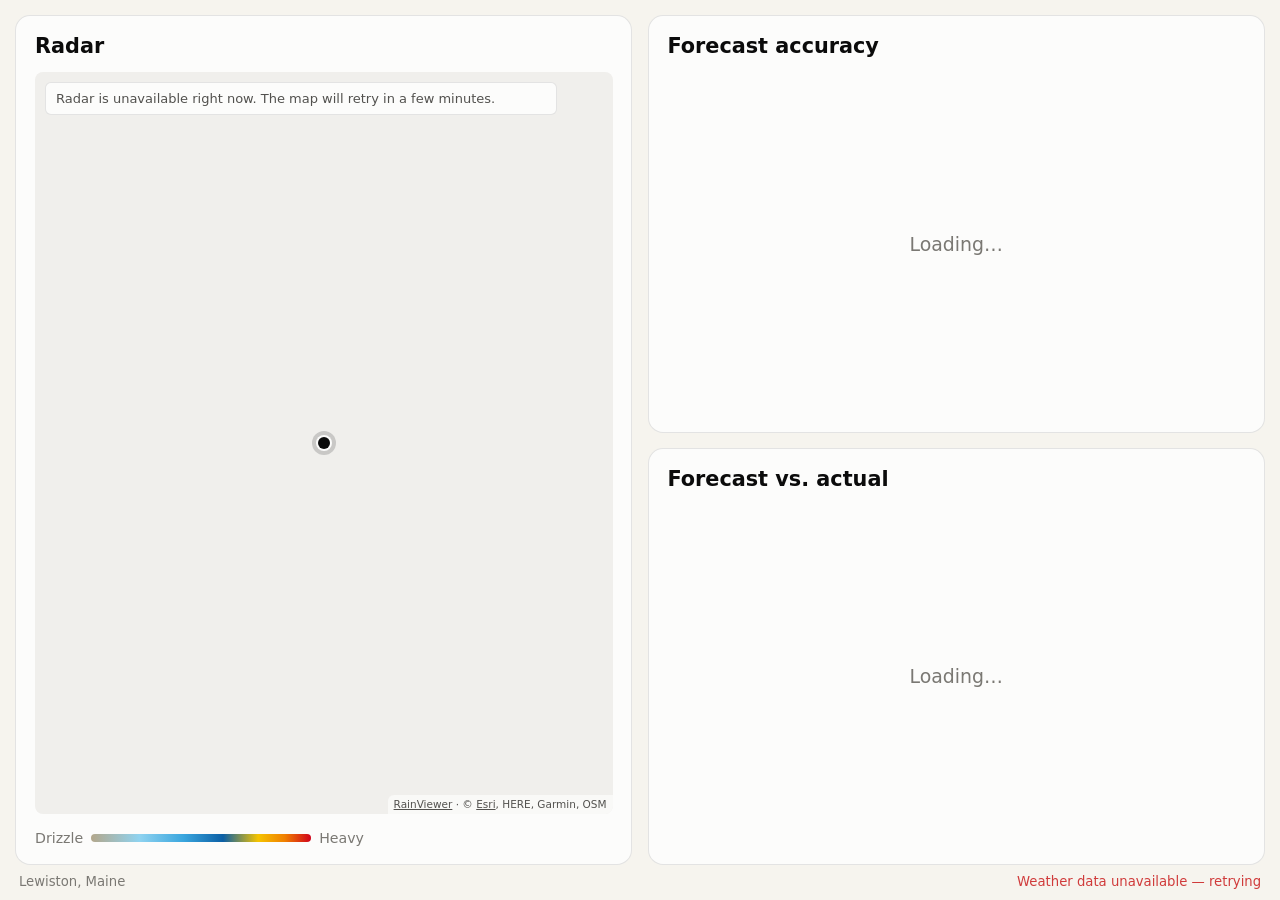
==== display.html @ 578a4329 "Publish site 2026-09-27 01:45" ====
<!doctype html>
<html lang="en">
<head>
  <meta charset="utf-8">
  <meta name="viewport" content="width=device-width, initial-scale=1">
  <title>Almanac Ledger Display</title>
  <!-- Same policy as the main app: scripts only from this site; data and images only from the weather, radar and map services. -->
  <meta http-equiv="Content-Security-Policy" content="default-src 'none'; script-src 'self'; style-src 'self' 'unsafe-inline'; img-src 'self' data: https://*.rainviewer.com https://services.arcgisonline.com; connect-src 'self' https://*.open-meteo.com https://api.rainviewer.com; manifest-src 'self'; worker-src 'self'; base-uri 'none'; form-action 'none'; object-src 'none'">
  <link rel="icon" type="image/png" href="icons/favicon-32.png">
  <link rel="stylesheet" href="css/styles.css">
  <link rel="stylesheet" href="css/display.css">
</head>
<body class="display">
  <!-- Wall-display view for DAKboard (Website/iframe block) and similar. Configured entirely by URL:
       display.html?lat=44.10&lon=-70.21&name=Lewiston&panels=radar,accuracy,actual&theme=auto&lead=1&days=30&zoom=6
       See README "DAKboard display" for every option. -->
  <main id="board" class="board"></main>
  <footer class="board-foot"><span id="d-place"></span><span id="d-status"></span></footer>
  <div id="tooltip" class="tooltip" hidden></div>

  <script src="js/dates.js"></script>
  <script src="js/weather.js"></script>
  <script src="js/scoring.js"></script>
  <script src="js/chart.js"></script>
  <script src="js/radar.js"></script>
  <script src="js/verify.js"></script>
  <script src="js/display.js"></script>
</body>
</html>
---- css/styles.css ----
:root {
  color-scheme: light;
  --page: #f6f4ee;
  --surface: #fcfcfb;
  --text-1: #0b0b0b;
  --text-2: #52514e;
  --muted: #7a7873;
  --grid: #e1e0d9;
  --axis: #c3c2b7;
  --border: rgba(11, 11, 11, 0.10);
  --accent: #2f5d3a;
  --s1: #2a78d6; /* Farmers' Almanac */
  --s2: #eb6834; /* My call */
  --s3: #1baf7a; /* Folklore */
  --s4: #eda100; /* Model */
  --warm: #e34948;
  --cool: #2a78d6;
  --wet: #199e70;
  --dry: #c98500;
  --good: #006300;
  --bad: #d03b3b;
  --neutral: #f0efec;
}
@media (prefers-color-scheme: dark) {
  :root:not([data-theme="light"]) {
    color-scheme: dark;
    --page: #0d0d0d;
    --surface: #1a1a19;
    --text-1: #ffffff;
    --text-2: #c3c2b7;
    --muted: #898781;
    --grid: #2c2c2a;
    --axis: #383835;
    --border: rgba(255, 255, 255, 0.10);
    --accent: #7fbf8c;
    --s1: #3987e5;
    --s2: #d95926;
    --s3: #199e70;
    --s4: #c98500;
    --warm: #e66767;
    --cool: #3987e5;
    --wet: #199e70;
    --dry: #c98500;
    --good: #0ca30c;
    --bad: #e66767;
    --neutral: #383835;
  }
}
:root[data-theme="dark"] {
  color-scheme: dark;
  --page: #0d0d0d;
  --surface: #1a1a19;
  --text-1: #ffffff;
  --text-2: #c3c2b7;
  --muted: #898781;
  --grid: #2c2c2a;
  --axis: #383835;
  --border: rgba(255, 255, 255, 0.10);
  --accent: #7fbf8c;
  --s1: #3987e5;
  --s2: #d95926;
  --s3: #199e70;
  --s4: #c98500;
  --warm: #e66767;
  --cool: #3987e5;
  --wet: #199e70;
  --dry: #c98500;
  --good: #0ca30c;
  --bad: #e66767;
  --neutral: #383835;
}

* { box-sizing: border-box; }
body {
  margin: 0;
  background: var(--page);
  color: var(--text-1);
  font: 15px/1.5 system-ui, -apple-system, "Segoe UI", sans-serif;
}
a { color: var(--accent); }
h1, h2, h3 { margin: 0; }
h1 { font-family: Georgia, "Times New Roman", serif; font-size: 30px; letter-spacing: -0.01em; }
h2 { font-size: 16px; }
h3 { font-size: 14px; }
.muted { color: var(--muted); }
.small { font-size: 13px; }
.fine { color: var(--muted); font-size: 12.5px; margin: 12px 0 0; }
.nowrap { white-space: nowrap; }

/* Header */
.top {
  display: flex; flex-wrap: wrap; gap: 16px; align-items: flex-end; justify-content: space-between;
  max-width: 1180px; margin: 0 auto; padding: 28px 16px 12px;
  border-bottom: 1px solid var(--border);
}
.tagline { margin: 2px 0 0; color: var(--text-2); font-style: italic; font-family: Georgia, serif; }
.loc { position: relative; display: flex; gap: 8px; flex: 0 1 380px; }
.loc input { flex: 1; min-width: 0; }
.loc-results {
  position: absolute; top: calc(100% + 4px); left: 0; right: 0; z-index: 10;
  list-style: none; margin: 0; padding: 4px;
  background: var(--surface); border: 1px solid var(--border); border-radius: 8px;
  box-shadow: 0 8px 24px rgba(0, 0, 0, 0.12);
}
.loc-results li { padding: 0; }
.loc-results li.muted { padding: 6px 10px; }
.loc-results button { width: 100%; text-align: left; background: none; color: var(--text-1); border: 0; padding: 6px 10px; }
.loc-results button:hover { background: var(--neutral); }

/* Controls */
input, select, button { font: inherit; color: inherit; }
input, select {
  padding: 7px 10px; border-radius: 6px;
  border: 1px solid var(--axis); background: var(--surface); width: 100%;
}
button {
  padding: 7px 14px; border-radius: 6px; border: 1px solid var(--accent);
  background: var(--accent); color: var(--surface); cursor: pointer; font-weight: 600;
}
button.ghost { background: transparent; color: var(--accent); }
button.small { padding: 4px 10px; font-size: 13px; }
button.danger { border-color: var(--bad); color: var(--bad); }
button.icon { background: none; border: 0; color: var(--muted); font-size: 18px; line-height: 1; padding: 2px 6px; }
button.icon:hover { color: var(--bad); }
button:focus-visible, input:focus-visible, select:focus-visible { outline: 2px solid var(--accent); outline-offset: 2px; }

.status { max-width: 1180px; margin: 0 auto; padding: 8px 16px 0; min-height: 30px; color: var(--text-2); font-size: 14px; }
.status.error { color: var(--bad); }

/* Layout */
.grid {
  max-width: 1180px; margin: 0 auto; padding: 8px 16px 24px;
  display: grid; grid-template-columns: repeat(2, minmax(0, 1fr)); gap: 16px;
}
.span-2 { grid-column: span 2; }
.card {
  background: var(--surface); border: 1px solid var(--border); border-radius: 12px; padding: 18px;
  min-width: 0;
}
.card > h2, .card-head { margin-bottom: 12px; }
.card-head { display: flex; flex-wrap: wrap; gap: 8px; justify-content: space-between; align-items: baseline; }
.head-actions { display: flex; flex-wrap: wrap; gap: 8px; }

/* Chart */
.legend { display: flex; flex-wrap: wrap; gap: 6px 16px; font-size: 13px; color: var(--text-2); margin-bottom: 6px; }
.key { display: inline-flex; align-items: center; gap: 6px; }
.chart { width: 100%; }
.chart svg { display: block; width: 100%; height: auto; }
.chart .grid { stroke: var(--grid); stroke-width: 1; }
.chart .tick { fill: var(--muted); font-size: 11px; font-variant-numeric: tabular-nums; }
.chart .end-label { fill: var(--text-2); font-size: 12px; font-weight: 600; }
.chart .cross { stroke: var(--axis); stroke-width: 1; }
.chart .dot { stroke: var(--surface); stroke-width: 2; }
.tooltip {
  position: fixed; z-index: 20; pointer-events: none;
  background: var(--surface); color: var(--text-1); border: 1px solid var(--border); border-radius: 8px;
  padding: 8px 10px; font-size: 13px; box-shadow: 0 6px 20px rgba(0, 0, 0, 0.15); min-width: 180px;
}

/* Radar */
.radar-map {
  position: relative; height: 340px; overflow: hidden; border-radius: 8px;
  background: var(--neutral); cursor: grab; touch-action: none; user-select: none;
}
.radar-map.dragging { cursor: grabbing; }
.radar-pane, .radar-layer { position: absolute; inset: 0; }
.radar-layer img { position: absolute; width: 256px; height: 256px; max-width: none; }
.radar-frame { opacity: 0; }
.radar-frame.on { opacity: 0.8; }
.radar-pin {
  position: absolute; width: 12px; height: 12px; margin: -6px 0 0 -6px; border-radius: 50%;
  background: var(--text-1); box-shadow: 0 0 0 2px var(--surface), 0 0 0 6px rgba(127, 127, 127, 0.35);
}
.radar-zoom { position: absolute; top: 10px; right: 10px; display: flex; flex-direction: column; gap: 4px; }
.radar-zoom button {
  width: 32px; height: 32px; padding: 0; font-size: 17px; line-height: 1;
  background: var(--surface); color: var(--text-1); border: 1px solid var(--border);
  box-shadow: 0 1px 4px rgba(0, 0, 0, 0.2);
}
.radar-attrib {
  position: absolute; right: 0; bottom: 0; padding: 2px 6px; font-size: 10.5px; white-space: nowrap;
  background: color-mix(in srgb, var(--surface) 80%, transparent); color: var(--text-2); border-top-left-radius: 6px;
}
.radar-attrib a { color: inherit; }
.radar-note {
  position: absolute; left: 10px; right: 56px; top: 10px; margin: 0; padding: 6px 10px; font-size: 13px;
  background: var(--surface); color: var(--text-2); border-radius: 6px; border: 1px solid var(--border);
}
.radar-bar { display: flex; align-items: center; gap: 10px; margin-top: 10px; }
.radar-bar input[type=range] { flex: 1; padding: 0; border: 0; background: none; accent-color: var(--accent); }
.radar-play { width: 40px; flex: none; }
.radar-time { flex: none; min-width: 110px; text-align: right; font-variant-numeric: tabular-nums; }
.radar-legend { display: flex; align-items: center; gap: 8px; margin-top: 8px; font-size: 12px; color: var(--muted); }
.radar-legend .ramp {
  flex: 1; max-width: 220px; height: 8px; border-radius: 4px;
  /* Sampled from RainViewer's "Universal Blue" tiles: tan drizzle → blues → yellow → red */
  background: linear-gradient(90deg, #b3a78b, #8fd3f0 22%, #3aa6de 42%, #0b5fa5 60%, #f5c400 76%, #f08000 88%, #d0021b);
}
.radar-map:focus-visible { outline: 2px solid var(--accent); outline-offset: 2px; }

/* Source chips (ledger) */
.src { display: inline-flex; align-items: center; gap: 7px; white-space: nowrap; }
.src i { width: 10px; height: 10px; border-radius: 3px; display: inline-block; flex: none; }

/* Accuracy by lead time */
.lead-row {
  display: grid; grid-template-columns: 96px 1fr 52px; align-items: center; gap: 2px 10px;
  width: 100%; padding: 7px 8px; margin: 0; text-align: left; font-weight: 400;
  background: none; color: var(--text-1); border: 0; border-radius: 6px;
}
.lead-row:hover { background: var(--neutral); }
.lead-row.on { background: var(--neutral); box-shadow: inset 3px 0 0 var(--accent); }
.lead-name { font-size: 13px; white-space: nowrap; }
.lead-bar { position: relative; height: 10px; background: var(--neutral); border-radius: 5px; }
.lead-row.on .lead-bar, .lead-row:hover .lead-bar { background: var(--surface); }
.lead-bar i { position: absolute; left: 0; top: 0; bottom: 0; border-radius: 5px; background: var(--s1); }
.lead-row strong { font-variant-numeric: tabular-nums; text-align: right; }
.lead-row .small { grid-column: 2 / -1; white-space: nowrap; }

/* Forecast vs. actual */
.va-controls { display: flex; flex-wrap: wrap; align-items: center; gap: 10px; }
.va-controls label { display: inline-flex; align-items: center; gap: 6px; }
.va-controls select { width: auto; padding: 4px 8px; }
.seg { display: inline-flex; border: 1px solid var(--axis); border-radius: 6px; overflow: hidden; }
.seg button {
  background: none; color: var(--text-2); border: 0; border-radius: 0; padding: 4px 10px; font-size: 13px; font-weight: 600;
}
.seg button + button { border-left: 1px solid var(--axis); }
.seg button[aria-pressed="true"] { background: var(--accent); color: var(--surface); }
.tiles { display: grid; grid-template-columns: repeat(auto-fit, minmax(118px, 1fr)); gap: 10px; margin-bottom: 14px; }
.tile { display: flex; flex-direction: column; gap: 2px; padding: 10px 12px; border: 1px solid var(--grid); border-radius: 8px; }
.tile-label { font-size: 12px; color: var(--muted); }
.tile-value { font-size: 22px; font-weight: 700; }
.tile-detail { font-size: 12px; color: var(--text-2); }
.sub-head { margin: 18px 0 6px; font-size: 14px; }
table.num td:not(:first-child), table.num th:not(:first-child) { text-align: right; font-variant-numeric: tabular-nums; }
table.num td { padding: 6px 8px; }

/* Ledger */
.table-wrap { overflow-x: auto; }
table { width: 100%; border-collapse: collapse; font-size: 13.5px; }
th { text-align: left; color: var(--muted); font-weight: 600; font-size: 12px; border-bottom: 1px solid var(--axis); padding: 6px 8px; }
td { border-bottom: 1px solid var(--grid); padding: 8px; vertical-align: top; }
.badge { display: inline-block; white-space: nowrap; font-size: 12px; font-weight: 600; padding: 2px 8px; border-radius: 999px; background: var(--neutral); color: var(--text-2); }
.badge.good { color: var(--good); }
.badge.bad { color: var(--bad); }
.badge.part { color: var(--text-1); }
.badge.live { color: var(--accent); }
.empty-note { color: var(--muted); margin: 0; }

/* Footer */
.foot { max-width: 1180px; margin: 0 auto; padding: 0 16px 32px; text-align: center; }
.lore { margin: 0 auto; max-width: 640px; font-family: Georgia, serif; font-style: italic; color: var(--text-2); font-size: 17px; }
.lore cite { font-style: normal; font-size: 13px; color: var(--muted); }

@media (max-width: 760px) {
  .grid { grid-template-columns: minmax(0, 1fr); }
  .span-2 { grid-column: auto; }
  .loc { flex-basis: 100%; }
  h1 { font-size: 26px; }
}

/* DAKboard display setup */
.top-link { align-self: center; margin-left: auto; }
.dialog {
  width: min(560px, calc(100vw - 32px)); padding: 20px 22px; border: 1px solid var(--border); border-radius: 12px;
  background: var(--surface); color: var(--text-1); box-shadow: 0 20px 60px rgba(0, 0, 0, 0.35);
}
.dialog::backdrop { background: rgba(0, 0, 0, 0.45); }
.dialog h2 { margin-bottom: 4px; }
.dd-panels { border: 1px solid var(--grid); border-radius: 8px; padding: 8px 12px 10px; margin: 12px 0; display: flex; flex-wrap: wrap; gap: 6px 18px; }
.dd-panels legend { font-size: 12px; color: var(--muted); padding: 0 4px; }
.dd-panels label { display: inline-flex; align-items: center; gap: 6px; font-size: 14px; }
.dd-panels input { width: auto; }
.dd-grid { display: grid; grid-template-columns: 1fr 1fr; gap: 10px 12px; }
.dd-grid label, .dd-url-label { display: flex; flex-direction: column; gap: 4px; font-size: 13px; color: var(--text-2); }
.dd-url-label { margin-top: 12px; }
.dd-url-label textarea {
  font: 12px/1.4 ui-monospace, Consolas, monospace; resize: none; padding: 8px 10px; border-radius: 6px;
  border: 1px solid var(--axis); background: var(--page); color: var(--text-1); word-break: break-all;
}
.dd-actions { display: flex; gap: 8px; justify-content: flex-end; margin-top: 12px; }
button:disabled { opacity: 0.45; cursor: not-allowed; }
---- css/display.css ----
/* Wall-display view: fills its frame (e.g. a DAKboard Website/iframe block), text scales with frame size. */
html:has(body.display) { height: 100%; font-size: clamp(11px, 2.1vmin, 26px); }
body.display {
  height: 100%; margin: 0; overflow: hidden;
  display: flex; flex-direction: column;
  font-size: 1rem;
}
body.display.transparent { background: transparent; }
body.display.transparent .panel {
  background: rgba(10, 10, 10, 0.55);
  border-color: rgba(255, 255, 255, 0.12);
  text-shadow: 0 1px 2px rgba(0, 0, 0, 0.6);
}

.board {
  flex: 1; min-height: 0;
  display: grid; gap: 0.8rem; padding: 0.8rem 0.8rem 0;
  grid-auto-rows: minmax(0, 1fr);
}
.board[data-count="1"] { grid-template-columns: minmax(0, 1fr); }
.board[data-count="2"] { grid-template-columns: repeat(2, minmax(0, 1fr)); }
.board[data-count="3"] { grid-template-columns: repeat(3, minmax(0, 1fr)); }
.board[data-count="4"] { grid-template-columns: repeat(2, minmax(0, 1fr)); }
/* Three panels led by radar: radar tall on the left, the other two stacked on the right. */
.board.lead-radar { grid-template-columns: repeat(2, minmax(0, 1fr)); grid-template-rows: repeat(2, minmax(0, 1fr)); }
.board.lead-radar .panel:first-child { grid-row: span 2; }
@media (orientation: portrait) {
  .board[data-count], .board.lead-radar { grid-template-columns: minmax(0, 1fr); grid-template-rows: none; }
  .board.lead-radar .panel:first-child { grid-row: auto; }
}

.panel {
  min-height: 0; min-width: 0;
  display: flex; flex-direction: column;
  background: var(--surface); border: 1px solid var(--border); border-radius: 0.8rem;
  padding: 0.8rem 1rem;
}
.panel-title { font-size: 1.1rem; margin: 0 0 0.5rem; white-space: nowrap; overflow: hidden; text-overflow: ellipsis; }
.panel-sub { font-weight: 400; color: var(--muted); font-size: 0.85rem; }
.panel-body { flex: 1; min-height: 0; display: flex; flex-direction: column; }
.panel-wait { color: var(--muted); margin: auto; }

/* Radar, kiosk mode: map fills the panel, no controls, time + key in one slim row. */
.radar-kiosk { flex: 1; min-height: 0; display: flex; flex-direction: column; }
.radar-kiosk .radar-map { flex: 1; height: auto; min-height: 0; cursor: default; }
.radar-kiosk .radar-zoom, .radar-kiosk .radar-play, .radar-kiosk input[type=range] { display: none; }
.radar-kiosk .radar-bar { margin-top: 0.4rem; order: 2; }
.radar-kiosk .radar-time { min-width: 0; text-align: left; font-size: 0.85rem; }
.radar-kiosk .radar-legend { margin-top: 0.3rem; order: 3; font-size: 0.75rem; }

/* Accuracy */
.acc-caption { margin: 0 0 0.5rem; color: var(--text-2); font-size: 0.85rem; }
.d-tiles { display: grid; grid-template-columns: repeat(4, minmax(0, 1fr)); gap: 0.5rem; margin-bottom: 0.7rem; }
.d-tile { display: flex; flex-direction: column; padding: 0.4rem 0.6rem; border: 1px solid var(--grid); border-radius: 0.5rem; min-width: 0; }
.d-tile span { font-size: 0.75rem; color: var(--muted); white-space: nowrap; }
.d-tile strong { font-size: 1.45rem; }
.d-leads { flex: 1; min-height: 0; display: flex; flex-direction: column; justify-content: space-evenly; }
.d-lead { display: grid; grid-template-columns: 2.2rem 1fr 3.4rem; align-items: center; gap: 0.6rem; font-size: 0.85rem; }
.d-lead b { text-align: right; font-variant-numeric: tabular-nums; }
.d-lead.on span:first-child, .d-lead.on b { color: var(--text-1); font-weight: 700; }
.d-lead .lead-bar { height: 0.55rem; }

/* Charts fill the rest of the panel */
.d-legend { font-size: 0.75rem; margin-bottom: 0.2rem; gap: 0.2rem 0.9rem; }
.d-chart { flex: 1; min-height: 0; }
.d-chart .tick { font-size: 0.7rem; }
.d-chart .end-label { font-size: 0.8rem; }

.board-foot {
  display: flex; justify-content: space-between; gap: 1rem;
  padding: 0.35rem 1rem 0.45rem; font-size: 0.7rem; color: var(--muted);
}
.board-foot .warn { color: var(--bad); }
body.display.transparent .board-foot { color: #fff; text-shadow: 0 1px 3px rgba(0, 0, 0, 0.85); }
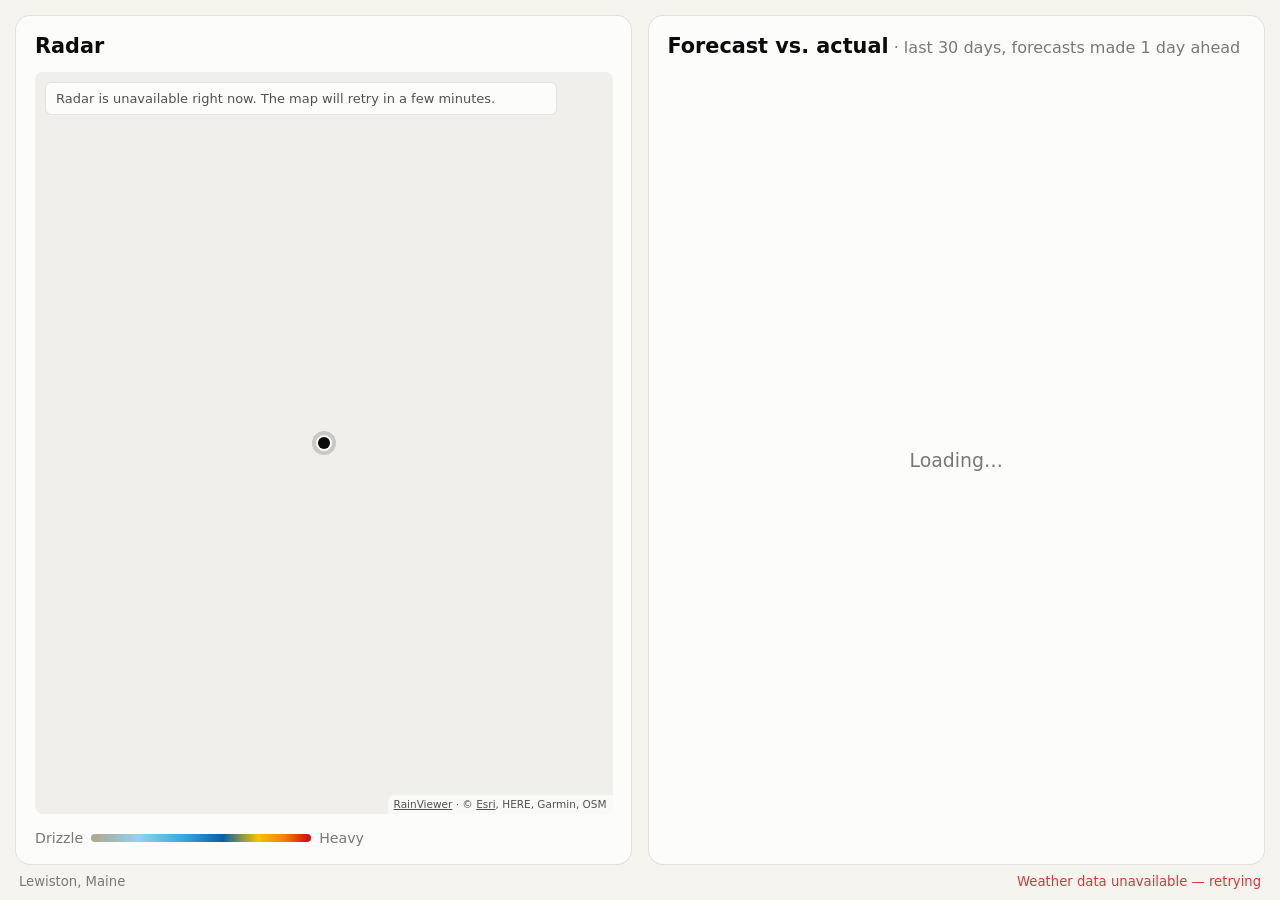
==== commit 25c40d8d: "Publish site 2026-09-28 23:06" ====
--- a/display.html
+++ b/display.html
@@ -12,7 +12,7 @@
 </head>
 <body class="display">
   <!-- Wall-display view for DAKboard (Website/iframe block) and similar. Configured entirely by URL:
-       display.html?lat=44.10&lon=-70.21&name=Lewiston&panels=radar,accuracy,actual&theme=auto&lead=1&days=30&zoom=6
+       display.html?lat=44.10&lon=-70.21&name=Lewiston&theme=auto&lead=1&zoom=6
        See README "DAKboard display" for every option. -->
   <main id="board" class="board"></main>
   <footer class="board-foot"><span id="d-place"></span><span id="d-status"></span></footer>
@@ -20,7 +20,6 @@
 
   <script src="js/dates.js"></script>
   <script src="js/weather.js"></script>
-  <script src="js/scoring.js"></script>
   <script src="js/chart.js"></script>
   <script src="js/radar.js"></script>
   <script src="js/verify.js"></script>
--- a/css/styles.css
+++ b/css/styles.css
@@ -268,10 +268,6 @@
 }
 .dialog::backdrop { background: rgba(0, 0, 0, 0.45); }
 .dialog h2 { margin-bottom: 4px; }
-.dd-panels { border: 1px solid var(--grid); border-radius: 8px; padding: 8px 12px 10px; margin: 12px 0; display: flex; flex-wrap: wrap; gap: 6px 18px; }
-.dd-panels legend { font-size: 12px; color: var(--muted); padding: 0 4px; }
-.dd-panels label { display: inline-flex; align-items: center; gap: 6px; font-size: 14px; }
-.dd-panels input { width: auto; }
 .dd-grid { display: grid; grid-template-columns: 1fr 1fr; gap: 10px 12px; }
 .dd-grid label, .dd-url-label { display: flex; flex-direction: column; gap: 4px; font-size: 13px; color: var(--text-2); }
 .dd-url-label { margin-top: 12px; }
--- a/css/display.css
+++ b/css/display.css
@@ -15,18 +15,11 @@
 .board {
   flex: 1; min-height: 0;
   display: grid; gap: 0.8rem; padding: 0.8rem 0.8rem 0;
-  grid-auto-rows: minmax(0, 1fr);
+  grid-template-columns: repeat(2, minmax(0, 1fr)); grid-template-rows: minmax(0, 1fr);
 }
-.board[data-count="1"] { grid-template-columns: minmax(0, 1fr); }
-.board[data-count="2"] { grid-template-columns: repeat(2, minmax(0, 1fr)); }
-.board[data-count="3"] { grid-template-columns: repeat(3, minmax(0, 1fr)); }
-.board[data-count="4"] { grid-template-columns: repeat(2, minmax(0, 1fr)); }
-/* Three panels led by radar: radar tall on the left, the other two stacked on the right. */
-.board.lead-radar { grid-template-columns: repeat(2, minmax(0, 1fr)); grid-template-rows: repeat(2, minmax(0, 1fr)); }
-.board.lead-radar .panel:first-child { grid-row: span 2; }
+/* In a portrait block the two panels stack. */
 @media (orientation: portrait) {
-  .board[data-count], .board.lead-radar { grid-template-columns: minmax(0, 1fr); grid-template-rows: none; }
-  .board.lead-radar .panel:first-child { grid-row: auto; }
+  .board { grid-template-columns: minmax(0, 1fr); grid-template-rows: repeat(2, minmax(0, 1fr)); }
 }
 
 .panel {
@@ -48,17 +41,11 @@
 .radar-kiosk .radar-time { min-width: 0; text-align: left; font-size: 0.85rem; }
 .radar-kiosk .radar-legend { margin-top: 0.3rem; order: 3; font-size: 0.75rem; }
 
-/* Accuracy */
-.acc-caption { margin: 0 0 0.5rem; color: var(--text-2); font-size: 0.85rem; }
-.d-tiles { display: grid; grid-template-columns: repeat(4, minmax(0, 1fr)); gap: 0.5rem; margin-bottom: 0.7rem; }
-.d-tile { display: flex; flex-direction: column; padding: 0.4rem 0.6rem; border: 1px solid var(--grid); border-radius: 0.5rem; min-width: 0; }
-.d-tile span { font-size: 0.75rem; color: var(--muted); white-space: nowrap; }
-.d-tile strong { font-size: 1.45rem; }
-.d-leads { flex: 1; min-height: 0; display: flex; flex-direction: column; justify-content: space-evenly; }
-.d-lead { display: grid; grid-template-columns: 2.2rem 1fr 3.4rem; align-items: center; gap: 0.6rem; font-size: 0.85rem; }
-.d-lead b { text-align: right; font-variant-numeric: tabular-nums; }
-.d-lead.on span:first-child, .d-lead.on b { color: var(--text-1); font-weight: 700; }
-.d-lead .lead-bar { height: 0.55rem; }
+/* Forecast vs. actual: four headline numbers above the chart */
+.d-stats { display: grid; grid-template-columns: repeat(4, minmax(0, 1fr)); gap: 0.5rem; margin-bottom: 0.6rem; }
+.d-stats > div { display: flex; flex-direction: column; padding: 0.35rem 0.6rem; border: 1px solid var(--grid); border-radius: 0.5rem; min-width: 0; }
+.d-stats span { font-size: 0.72rem; color: var(--muted); white-space: nowrap; overflow: hidden; text-overflow: ellipsis; }
+.d-stats strong { font-size: 1.35rem; font-variant-numeric: tabular-nums; }
 
 /* Charts fill the rest of the panel */
 .d-legend { font-size: 0.75rem; margin-bottom: 0.2rem; gap: 0.2rem 0.9rem; }
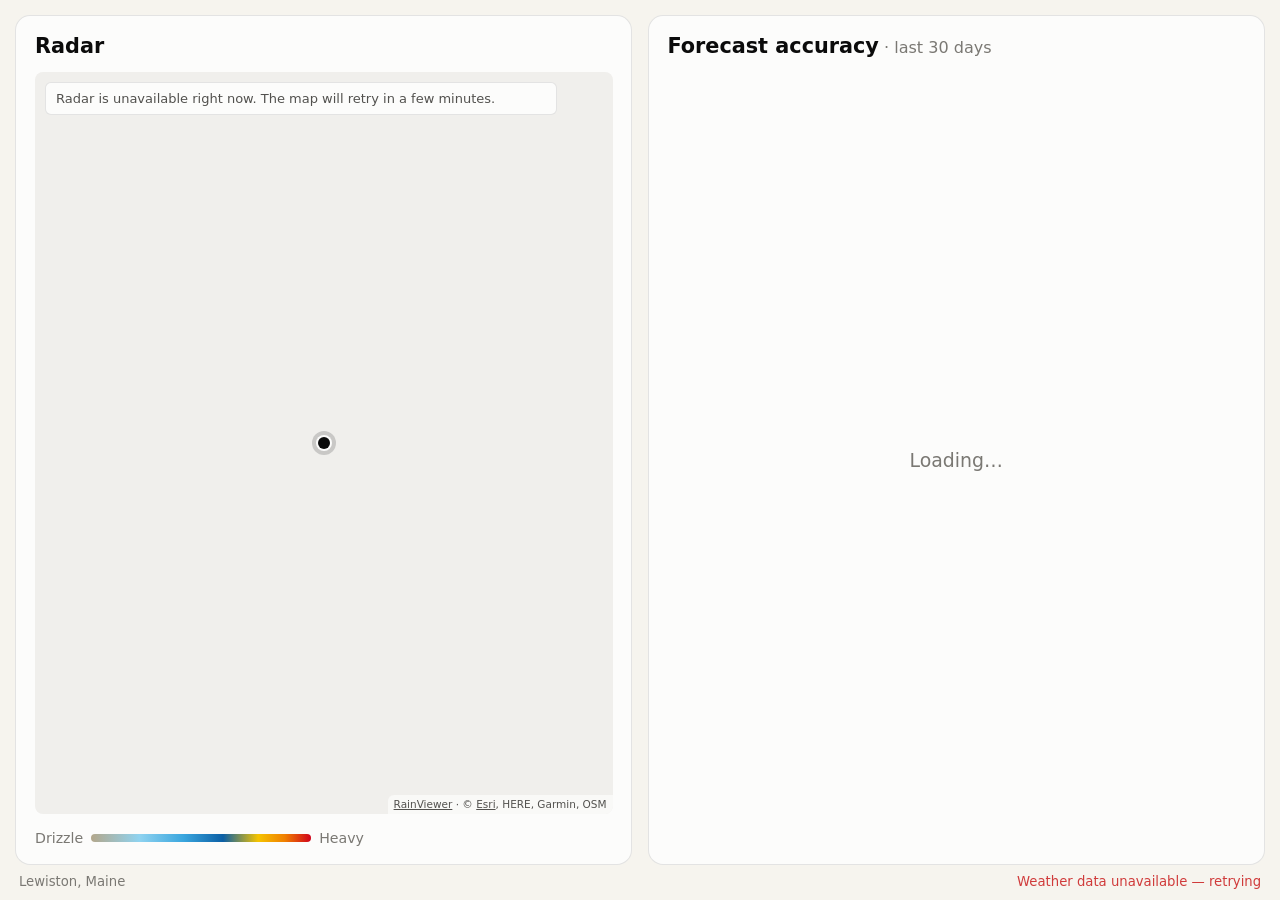
==== commit 08597c7f: "Publish site 2026-09-28 23:08" ====
--- a/display.html
+++ b/display.html
@@ -16,11 +16,9 @@
        See README "DAKboard display" for every option. -->
   <main id="board" class="board"></main>
   <footer class="board-foot"><span id="d-place"></span><span id="d-status"></span></footer>
-  <div id="tooltip" class="tooltip" hidden></div>
 
   <script src="js/dates.js"></script>
   <script src="js/weather.js"></script>
-  <script src="js/chart.js"></script>
   <script src="js/radar.js"></script>
   <script src="js/verify.js"></script>
   <script src="js/display.js"></script>
--- a/css/display.css
+++ b/css/display.css
@@ -41,17 +41,17 @@
 .radar-kiosk .radar-time { min-width: 0; text-align: left; font-size: 0.85rem; }
 .radar-kiosk .radar-legend { margin-top: 0.3rem; order: 3; font-size: 0.75rem; }
 
-/* Forecast vs. actual: four headline numbers above the chart */
+/* Forecast accuracy: headline numbers for the chosen lead, then a bar per lead time */
+.acc-caption { margin: 0 0 0.45rem; color: var(--text-2); font-size: 0.85rem; }
 .d-stats { display: grid; grid-template-columns: repeat(4, minmax(0, 1fr)); gap: 0.5rem; margin-bottom: 0.6rem; }
 .d-stats > div { display: flex; flex-direction: column; padding: 0.35rem 0.6rem; border: 1px solid var(--grid); border-radius: 0.5rem; min-width: 0; }
 .d-stats span { font-size: 0.72rem; color: var(--muted); white-space: nowrap; overflow: hidden; text-overflow: ellipsis; }
 .d-stats strong { font-size: 1.35rem; font-variant-numeric: tabular-nums; }
-
-/* Charts fill the rest of the panel */
-.d-legend { font-size: 0.75rem; margin-bottom: 0.2rem; gap: 0.2rem 0.9rem; }
-.d-chart { flex: 1; min-height: 0; }
-.d-chart .tick { font-size: 0.7rem; }
-.d-chart .end-label { font-size: 0.8rem; }
+.d-leads { flex: 1; min-height: 0; display: flex; flex-direction: column; justify-content: space-evenly; }
+.d-lead { display: grid; grid-template-columns: 4.2rem 1fr 3.4rem; align-items: center; gap: 0.6rem; font-size: 0.85rem; color: var(--text-2); }
+.d-lead b { text-align: right; font-variant-numeric: tabular-nums; }
+.d-lead.on span:first-child, .d-lead.on b { color: var(--text-1); font-weight: 700; }
+.d-lead .lead-bar { height: 0.6rem; }
 
 .board-foot {
   display: flex; justify-content: space-between; gap: 1rem;
